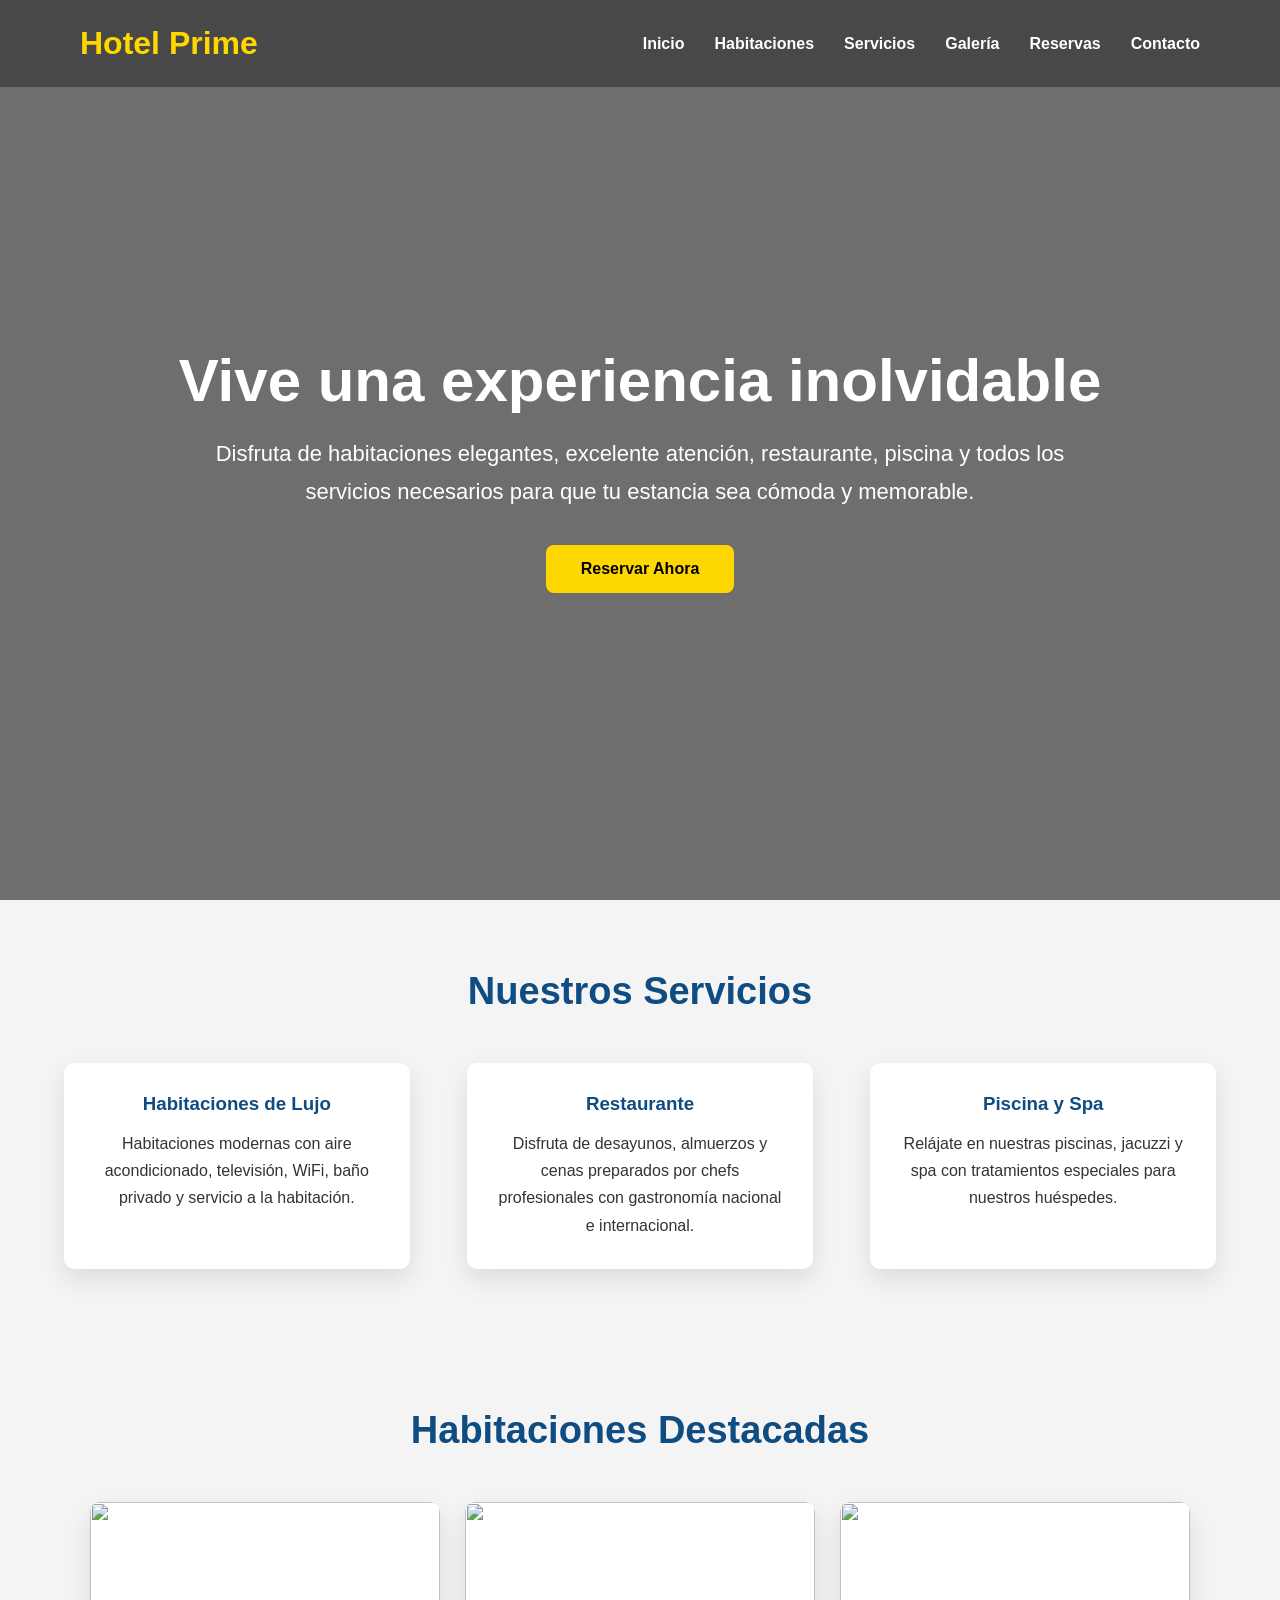
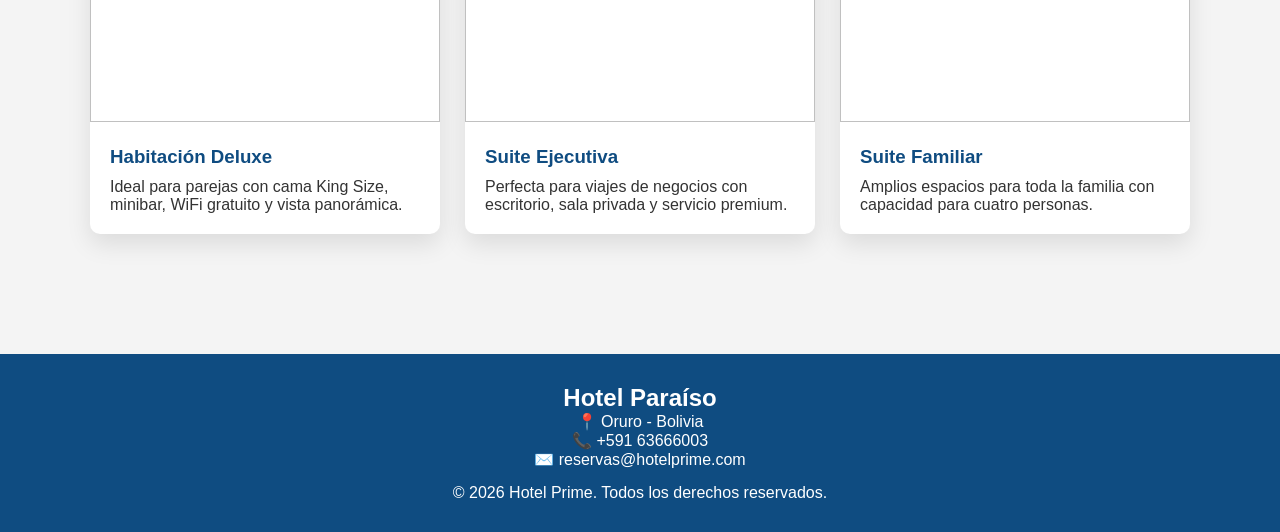
==== index.html @ 284d8686 "initial commit" ====
<!DOCTYPE html>
<html lang="es">
<head>
    <meta charset="UTF-8">
    <meta name="viewport" content="width=device-width, initial-scale=1.0">
    <title>Hotel Prime | Bienvenidos</title>

    <style>
        *{
            margin:0;
            padding:0;
            box-sizing:border-box;
            font-family:Arial, Helvetica, sans-serif;
        }

        body{
            background:#f4f4f4;
            color:#333;
        }

        header{
            background:linear-gradient(rgba(0,0,0,.55),rgba(0,0,0,.55)),
            url("https://images.unsplash.com/photo-1566073771259-6a8506099945?auto=format&fit=crop&w=1600&q=80");
            background-size:cover;
            background-position:center;
            height:100vh;
            color:white;
        }

        nav{
            display:flex;
            justify-content:space-between;
            align-items:center;
            padding:25px 80px;
            background:rgba(0,0,0,.35);
        }

        nav h1{
            font-size:32px;
            color:#FFD700;
        }

        nav ul{
            display:flex;
            list-style:none;
        }

        nav ul li{
            margin-left:30px;
        }

        nav ul li a{
            color:white;
            text-decoration:none;
            font-weight:bold;
            transition:.3s;
        }

        nav ul li a:hover{
            color:#FFD700;
        }

        .hero{
            height:85%;
            display:flex;
            justify-content:center;
            align-items:center;
            flex-direction:column;
            text-align:center;
            padding:20px;
        }

        .hero h2{
            font-size:60px;
            margin-bottom:20px;
        }

        .hero p{
            font-size:22px;
            width:70%;
            line-height:1.7;
            margin-bottom:35px;
        }

        .btn{
            padding:15px 35px;
            background:#FFD700;
            color:#000;
            text-decoration:none;
            border-radius:8px;
            font-weight:bold;
            transition:.3s;
        }

        .btn:hover{
            background:white;
        }

        section{
            width:90%;
            margin:auto;
            padding:70px 0;
        }

        .titulo{
            text-align:center;
            margin-bottom:50px;
            font-size:38px;
            color:#0f4c81;
        }

        .servicios{
            display:flex;
            justify-content:space-between;
            gap:25px;
            flex-wrap:wrap;
        }

        .card{
            background:white;
            width:30%;
            min-width:280px;
            border-radius:10px;
            box-shadow:0 10px 25px rgba(0,0,0,.1);
            padding:30px;
            text-align:center;
        }

        .card h3{
            margin-bottom:15px;
            color:#0f4c81;
        }

        .card p{
            line-height:1.7;
        }

        .habitaciones{
            display:flex;
            gap:25px;
            flex-wrap:wrap;
            justify-content:center;
        }

        .habitacion{
            width:350px;
            background:white;
            border-radius:10px;
            overflow:hidden;
            box-shadow:0 10px 25px rgba(0,0,0,.1);
        }

        .habitacion img{
            width:100%;
            height:220px;
            object-fit:cover;
        }

        .habitacion div{
            padding:20px;
        }

        .habitacion h3{
            margin-bottom:10px;
            color:#0f4c81;
        }

        footer{
            background:#0f4c81;
            color:white;
            text-align:center;
            padding:30px;
            margin-top:50px;
        }

        @media(max-width:768px){

            nav{
                flex-direction:column;
                padding:20px;
            }

            nav ul{
                margin-top:20px;
                flex-wrap:wrap;
                justify-content:center;
            }

            nav ul li{
                margin:10px;
            }

            .hero h2{
                font-size:40px;
            }

            .hero p{
                width:95%;
                font-size:18px;
            }

            .card{
                width:100%;
            }

        }

    </style>

</head>
<body>

<header>

<nav>

<h1>Hotel Prime</h1>

<ul>
<li><a href="#">Inicio</a></li>
<li><a href="#">Habitaciones</a></li>
<li><a href="#">Servicios</a></li>
<li><a href="#">Galería</a></li>
<li><a href="#">Reservas</a></li>
<li><a href="#">Contacto</a></li>
</ul>

</nav>

<div class="hero">

<h2>Vive una experiencia inolvidable</h2>

<p>
Disfruta de habitaciones elegantes, excelente atención, restaurante,
piscina y todos los servicios necesarios para que tu estancia sea
cómoda y memorable.
</p>

<a href="#" class="btn">Reservar Ahora</a>

</div>

</header>

<section>

<h2 class="titulo">Nuestros Servicios</h2>

<div class="servicios">

<div class="card">
<h3>Habitaciones de Lujo</h3>
<p>
Habitaciones modernas con aire acondicionado, televisión, WiFi,
baño privado y servicio a la habitación.
</p>
</div>

<div class="card">
<h3>Restaurante</h3>
<p>
Disfruta de desayunos, almuerzos y cenas preparados por chefs
profesionales con gastronomía nacional e internacional.
</p>
</div>

<div class="card">
<h3>Piscina y Spa</h3>
<p>
Relájate en nuestras piscinas, jacuzzi y spa con tratamientos
especiales para nuestros huéspedes.
</p>
</div>

</div>

</section>

<section>

<h2 class="titulo">Habitaciones Destacadas</h2>

<div class="habitaciones">

<div class="habitacion">

<img src="https://images.unsplash.com/photo-1505693416388-ac5ce068fe85?auto=format&fit=crop&w=800&q=80">

<div>

<h3>Habitación Deluxe</h3>

<p>
Ideal para parejas con cama King Size, minibar,
WiFi gratuito y vista panorámica.
</p>

</div>

</div>

<div class="habitacion">

<img src="https://images.unsplash.com/photo-1522708323590-d24dbb6b0267?auto=format&fit=crop&w=800&q=80">

<div>

<h3>Suite Ejecutiva</h3>

<p>
Perfecta para viajes de negocios con escritorio,
sala privada y servicio premium.
</p>

</div>

</div>

<div class="habitacion">

<img src="https://images.unsplash.com/photo-1566665797739-1674de7a421a?auto=format&fit=crop&w=800&q=80">

<div>

<h3>Suite Familiar</h3>

<p>
Amplios espacios para toda la familia con capacidad
para cuatro personas.
</p>

</div>

</div>

</div>

</section>

<footer>

<h2>Hotel Paraíso</h2>

<p>📍 Oruro - Bolivia</p>

<p>📞 +591 63666003</p>

<p>✉️ reservas@hotelprime.com</p>

<p style="margin-top:15px;">
© 2026 Hotel Prime. Todos los derechos reservados.
</p>

</footer>

</body>
</html>
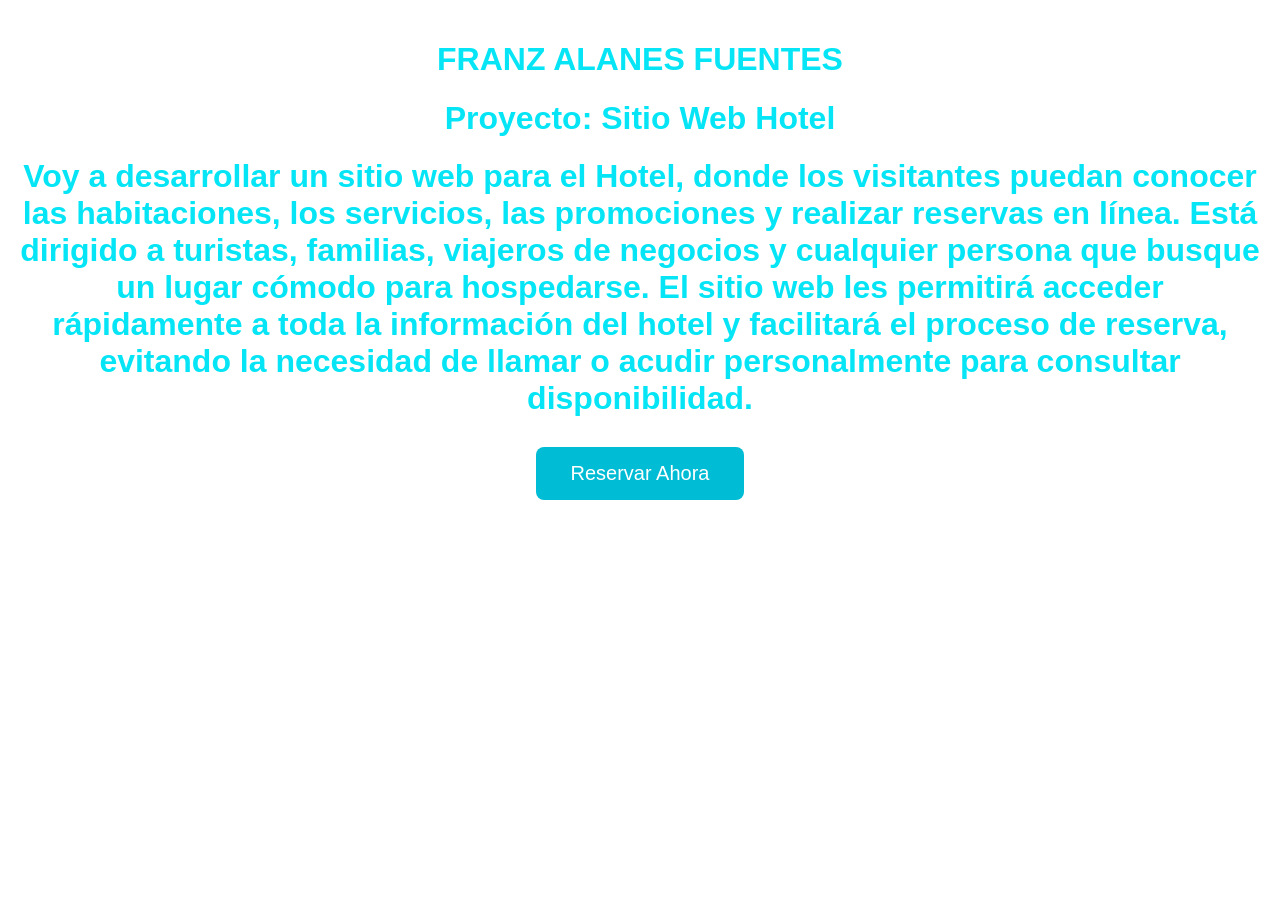
==== commit 17de4ebe: "Add files via upload" ====
--- a/index.html
+++ b/index.html
@@ -3,356 +3,66 @@
 <head>
     <meta charset="UTF-8">
     <meta name="viewport" content="width=device-width, initial-scale=1.0">
-    <title>Hotel Prime | Bienvenidos</title>
+    <title>Hotel</title>
 
     <style>
-        *{
-            margin:0;
-            padding:0;
-            box-sizing:border-box;
-            font-family:Arial, Helvetica, sans-serif;
+        body{
+            background-image: url("https://images.unsplash.com/photo-1566073771259-6a8506099945?auto=format&fit=crop&w=1600&q=80");
+            background-size: cover;
+            background-position: center;
+            background-repeat: no-repeat;
+            background-attachment: fixed;
+            color: white;
+            font-family: Arial, sans-serif;
+            margin: 0;
+            padding: 20px;
         }
 
-        body{
-            background:#f4f4f4;
-            color:#333;
+        h1{
+            color: rgb(6, 229, 245);
         }
 
-        header{
-            background:linear-gradient(rgba(0,0,0,.55),rgba(0,0,0,.55)),
-            url("https://images.unsplash.com/photo-1566073771259-6a8506099945?auto=format&fit=crop&w=1600&q=80");
-            background-size:cover;
-            background-position:center;
-            height:100vh;
-            color:white;
+        .contenedor-boton{
+            display: flex;
+            justify-content: center;
+            margin-top: 30px;
         }
 
-        nav{
-            display:flex;
-            justify-content:space-between;
-            align-items:center;
-            padding:25px 80px;
-            background:rgba(0,0,0,.35);
+        .boton{
+            background-color: #00bcd4;
+            color: white;
+            text-decoration: none;
+            padding: 15px 35px;
+            font-size: 20px;
+            border-radius: 8px;
+            transition: 0.3s;
         }
 
-        nav h1{
-            font-size:32px;
-            color:#FFD700;
+        .boton:hover{
+            background-color: #0097a7;
         }
+    </style>
+</head>
 
-        nav ul{
-            display:flex;
-            list-style:none;
-        }
-
-        nav ul li{
-            margin-left:30px;
-        }
-
-        nav ul li a{
-            color:white;
-            text-decoration:none;
-            font-weight:bold;
-            transition:.3s;
-        }
-
-        nav ul li a:hover{
-            color:#FFD700;
-        }
-
-        .hero{
-            height:85%;
-            display:flex;
-            justify-content:center;
-            align-items:center;
-            flex-direction:column;
-            text-align:center;
-            padding:20px;
-        }
-
-        .hero h2{
-            font-size:60px;
-            margin-bottom:20px;
-        }
-
-        .hero p{
-            font-size:22px;
-            width:70%;
-            line-height:1.7;
-            margin-bottom:35px;
-        }
-
-        .btn{
-            padding:15px 35px;
-            background:#FFD700;
-            color:#000;
-            text-decoration:none;
-            border-radius:8px;
-            font-weight:bold;
-            transition:.3s;
-        }
-
-        .btn:hover{
-            background:white;
-        }
-
-        section{
-            width:90%;
-            margin:auto;
-            padding:70px 0;
-        }
-
-        .titulo{
-            text-align:center;
-            margin-bottom:50px;
-            font-size:38px;
-            color:#0f4c81;
-        }
-
-        .servicios{
-            display:flex;
-            justify-content:space-between;
-            gap:25px;
-            flex-wrap:wrap;
-        }
-
-        .card{
-            background:white;
-            width:30%;
-            min-width:280px;
-            border-radius:10px;
-            box-shadow:0 10px 25px rgba(0,0,0,.1);
-            padding:30px;
-            text-align:center;
-        }
-
-        .card h3{
-            margin-bottom:15px;
-            color:#0f4c81;
-        }
-
-        .card p{
-            line-height:1.7;
-        }
-
-        .habitaciones{
-            display:flex;
-            gap:25px;
-            flex-wrap:wrap;
-            justify-content:center;
-        }
-
-        .habitacion{
-            width:350px;
-            background:white;
-            border-radius:10px;
-            overflow:hidden;
-            box-shadow:0 10px 25px rgba(0,0,0,.1);
-        }
-
-        .habitacion img{
-            width:100%;
-            height:220px;
-            object-fit:cover;
-        }
-
-        .habitacion div{
-            padding:20px;
-        }
-
-        .habitacion h3{
-            margin-bottom:10px;
-            color:#0f4c81;
-        }
-
-        footer{
-            background:#0f4c81;
-            color:white;
-            text-align:center;
-            padding:30px;
-            margin-top:50px;
-        }
-
-        @media(max-width:768px){
-
-            nav{
-                flex-direction:column;
-                padding:20px;
-            }
-
-            nav ul{
-                margin-top:20px;
-                flex-wrap:wrap;
-                justify-content:center;
-            }
-
-            nav ul li{
-                margin:10px;
-            }
-
-            .hero h2{
-                font-size:40px;
-            }
-
-            .hero p{
-                width:95%;
-                font-size:18px;
-            }
-
-            .card{
-                width:100%;
-            }
-
-        }
-
-    </style>
-
-</head>
 <body>
 
-<header>
+    <center><h1>FRANZ ALANES FUENTES</h1></center>
 
-<nav>
+    <center><h1>Proyecto: Sitio Web Hotel</h1></center>
 
-<h1>Hotel Prime</h1>
+    <center>
+        <h1>
+            Voy a desarrollar un sitio web para el Hotel, donde los visitantes puedan conocer las habitaciones,
+            los servicios, las promociones y realizar reservas en línea. Está dirigido a turistas, familias,
+            viajeros de negocios y cualquier persona que busque un lugar cómodo para hospedarse.
+            El sitio web les permitirá acceder rápidamente a toda la información del hotel y facilitará el proceso
+            de reserva, evitando la necesidad de llamar o acudir personalmente para consultar disponibilidad.
+        </h1>
+    </center>
 
-<ul>
-<li><a href="#">Inicio</a></li>
-<li><a href="#">Habitaciones</a></li>
-<li><a href="#">Servicios</a></li>
-<li><a href="#">Galería</a></li>
-<li><a href="#">Reservas</a></li>
-<li><a href="#">Contacto</a></li>
-</ul>
-
-</nav>
-
-<div class="hero">
-
-<h2>Vive una experiencia inolvidable</h2>
-
-<p>
-Disfruta de habitaciones elegantes, excelente atención, restaurante,
-piscina y todos los servicios necesarios para que tu estancia sea
-cómoda y memorable.
-</p>
-
-<a href="#" class="btn">Reservar Ahora</a>
-
-</div>
-
-</header>
-
-<section>
-
-<h2 class="titulo">Nuestros Servicios</h2>
-
-<div class="servicios">
-
-<div class="card">
-<h3>Habitaciones de Lujo</h3>
-<p>
-Habitaciones modernas con aire acondicionado, televisión, WiFi,
-baño privado y servicio a la habitación.
-</p>
-</div>
-
-<div class="card">
-<h3>Restaurante</h3>
-<p>
-Disfruta de desayunos, almuerzos y cenas preparados por chefs
-profesionales con gastronomía nacional e internacional.
-</p>
-</div>
-
-<div class="card">
-<h3>Piscina y Spa</h3>
-<p>
-Relájate en nuestras piscinas, jacuzzi y spa con tratamientos
-especiales para nuestros huéspedes.
-</p>
-</div>
-
-</div>
-
-</section>
-
-<section>
-
-<h2 class="titulo">Habitaciones Destacadas</h2>
-
-<div class="habitaciones">
-
-<div class="habitacion">
-
-<img src="https://images.unsplash.com/photo-1505693416388-ac5ce068fe85?auto=format&fit=crop&w=800&q=80">
-
-<div>
-
-<h3>Habitación Deluxe</h3>
-
-<p>
-Ideal para parejas con cama King Size, minibar,
-WiFi gratuito y vista panorámica.
-</p>
-
-</div>
-
-</div>
-
-<div class="habitacion">
-
-<img src="https://images.unsplash.com/photo-1522708323590-d24dbb6b0267?auto=format&fit=crop&w=800&q=80">
-
-<div>
-
-<h3>Suite Ejecutiva</h3>
-
-<p>
-Perfecta para viajes de negocios con escritorio,
-sala privada y servicio premium.
-</p>
-
-</div>
-
-</div>
-
-<div class="habitacion">
-
-<img src="https://images.unsplash.com/photo-1566665797739-1674de7a421a?auto=format&fit=crop&w=800&q=80">
-
-<div>
-
-<h3>Suite Familiar</h3>
-
-<p>
-Amplios espacios para toda la familia con capacidad
-para cuatro personas.
-</p>
-
-</div>
-
-</div>
-
-</div>
-
-</section>
-
-<footer>
-
-<h2>Hotel Paraíso</h2>
-
-<p>📍 Oruro - Bolivia</p>
-
-<p>📞 +591 63666003</p>
-
-<p>✉️ reservas@hotelprime.com</p>
-
-<p style="margin-top:15px;">
-© 2026 Hotel Prime. Todos los derechos reservados.
-</p>
-
-</footer>
+    <div class="contenedor-boton">
+        <a href="#" class="boton">Reservar Ahora</a>
+    </div>
 
 </body>
 </html>
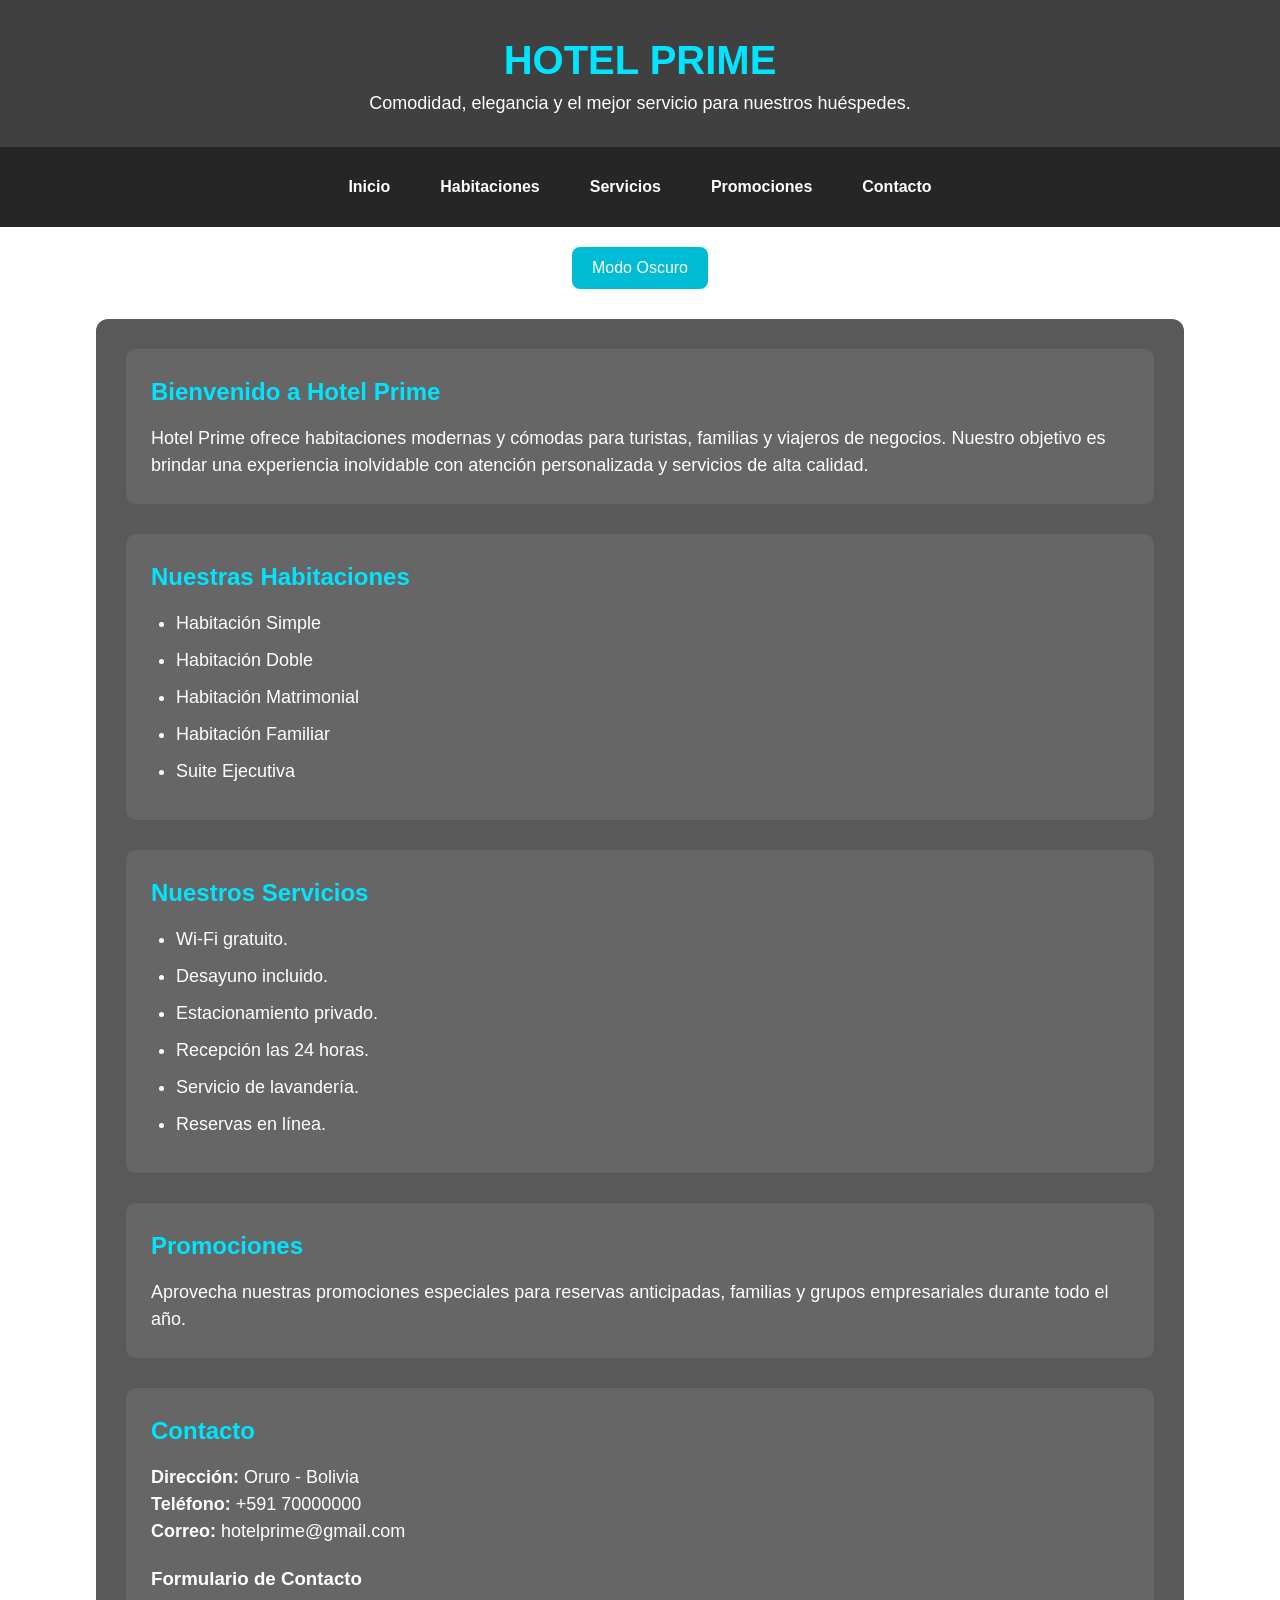
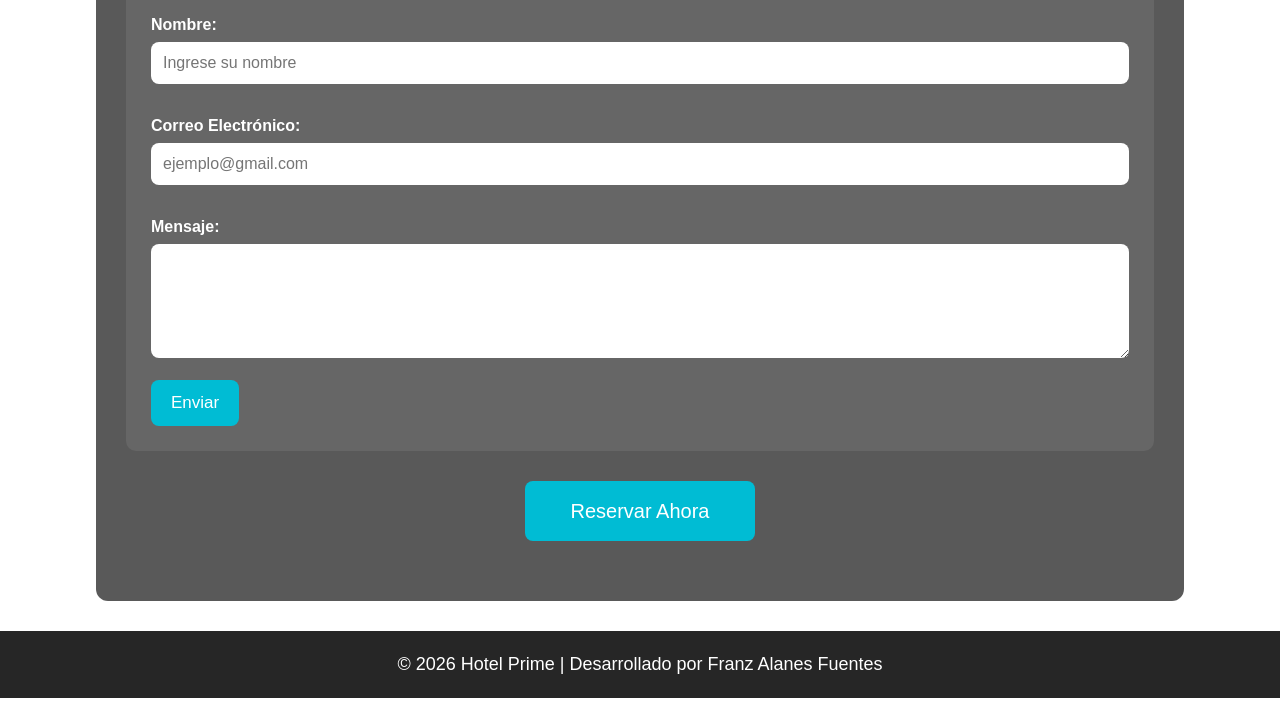
==== commit 86230d8a: "Add files via upload" ====
--- a/index.html
+++ b/index.html
@@ -2,67 +2,116 @@
 <html lang="es">
 <head>
     <meta charset="UTF-8">
-    <meta name="viewport" content="width=device-width, initial-scale=1.0">
-    <title>Hotel</title>
-
-    <style>
-        body{
-            background-image: url("https://images.unsplash.com/photo-1566073771259-6a8506099945?auto=format&fit=crop&w=1600&q=80");
-            background-size: cover;
-            background-position: center;
-            background-repeat: no-repeat;
-            background-attachment: fixed;
-            color: white;
-            font-family: Arial, sans-serif;
-            margin: 0;
-            padding: 20px;
-        }
-
-        h1{
-            color: rgb(6, 229, 245);
-        }
-
-        .contenedor-boton{
-            display: flex;
-            justify-content: center;
-            margin-top: 30px;
-        }
-
-        .boton{
-            background-color: #00bcd4;
-            color: white;
-            text-decoration: none;
-            padding: 15px 35px;
-            font-size: 20px;
-            border-radius: 8px;
-            transition: 0.3s;
-        }
-
-        .boton:hover{
-            background-color: #0097a7;
-        }
-    </style>
+    <meta name="viewport" content="width=device-width, initial-scale=1">
+    <title>Hotel Prime</title>
+    <link rel="stylesheet" href="styles.css">
 </head>
-
 <body>
-
-    <center><h1>FRANZ ALANES FUENTES</h1></center>
-
-    <center><h1>Proyecto: Sitio Web Hotel</h1></center>
-
-    <center>
-        <h1>
-            Voy a desarrollar un sitio web para el Hotel, donde los visitantes puedan conocer las habitaciones,
-            los servicios, las promociones y realizar reservas en línea. Está dirigido a turistas, familias,
-            viajeros de negocios y cualquier persona que busque un lugar cómodo para hospedarse.
-            El sitio web les permitirá acceder rápidamente a toda la información del hotel y facilitará el proceso
-            de reserva, evitando la necesidad de llamar o acudir personalmente para consultar disponibilidad.
-        </h1>
-    </center>
-
-    <div class="contenedor-boton">
-        <a href="#" class="boton">Reservar Ahora</a>
-    </div>
-
+<header>
+    <h1>HOTEL PRIME</h1>
+    <p>Comodidad, elegancia y el mejor servicio para nuestros huéspedes.</p>
+</header>
+<nav>
+    <a href="#inicio">Inicio</a>
+    <a href="#habitaciones">Habitaciones</a>
+    <a href="#servicios">Servicios</a>
+    <a href="#promociones">Promociones</a>
+    <a href="#contacto">Contacto</a>
+</nav>
+<button id="btn-tema" class="btn-tema">
+    Modo Oscuro
+</button>
+<main>
+<section id="inicio">
+    <h2>Bienvenido a Hotel Prime</h2>
+    <p>
+        Hotel Prime ofrece habitaciones modernas y cómodas para turistas,
+        familias y viajeros de negocios. Nuestro objetivo es brindar una
+        experiencia inolvidable con atención personalizada y servicios
+        de alta calidad.
+    </p>
+</section>
+<section id="habitaciones">
+    <h2>Nuestras Habitaciones</h2>
+    <ul>
+        <li>Habitación Simple</li>
+        <li>Habitación Doble</li>
+        <li>Habitación Matrimonial</li>
+        <li>Habitación Familiar</li>
+        <li>Suite Ejecutiva</li>
+    </ul>
+</section>
+<section id="servicios">
+    <h2>Nuestros Servicios</h2>
+    <ul>
+        <li>Wi-Fi gratuito.</li>
+        <li>Desayuno incluido.</li>
+        <li>Estacionamiento privado.</li>
+        <li>Recepción las 24 horas.</li>
+        <li>Servicio de lavandería.</li>
+        <li>Reservas en línea.</li>
+    </ul>
+</section>
+<section id="promociones">
+    <h2>Promociones</h2>
+    <p>
+        Aprovecha nuestras promociones especiales para reservas anticipadas,
+        familias y grupos empresariales durante todo el año.
+    </p>
+</section>
+<section id="contacto">
+    <h2>Contacto</h2>
+    <p>
+        <strong>Dirección:</strong> Oruro - Bolivia
+    </p>
+    <p>
+        <strong>Teléfono:</strong> +591 70000000
+    </p>
+    <p>
+        <strong>Correo:</strong> hotelprime@gmail.com
+    </p>
+    <h3>Formulario de Contacto</h3>
+    <form>
+        <label for="nombre">
+            Nombre:
+        </label>
+        <input 
+        type="text" 
+        id="nombre"
+        name="nombre"
+        placeholder="Ingrese su nombre">
+        <label for="correo">
+            Correo Electrónico:
+        </label>
+        <input 
+        type="email"
+        id="correo"
+        name="correo"
+        placeholder="ejemplo@gmail.com"
+        required>
+        <label for="mensaje">
+            Mensaje:
+        </label>
+        <textarea
+        id="mensaje"
+        name="mensaje"
+        rows="5"
+        placeholder="Escriba su mensaje">
+        </textarea>
+        <button type="submit">
+            Enviar
+        </button>
+    </form>
+</section>
+<a href="#" class="boton">
+    Reservar Ahora
+</a>
+</main>
+<footer>
+    <p>
+        © 2026 Hotel Prime | Desarrollado por Franz Alanes Fuentes
+    </p>
+</footer>
+<script src="script.js"></script>
 </body>
 </html>
--- a/styles.css
+++ b/styles.css
@@ -0,0 +1,200 @@
+*{
+    margin:0;
+    padding:0;
+    box-sizing:border-box;
+}
+body{
+    background-image:url("https://images.unsplash.com/photo-1566073771259-6a8506099945?auto=format&fit=crop&w=1600&q=80");
+    background-size:cover;
+    background-position:center;
+    background-attachment:fixed;
+    color:white;
+    font-family:Arial, Helvetica, sans-serif;
+    font-size:16px;
+    line-height:1.5;
+}
+header{
+    background:rgba(0,0,0,0.75);
+    text-align:center;
+    padding:30px;
+}
+header h1{
+    color:#00e5ff;
+    font-size:40px;
+}
+header p{
+    font-size:18px;
+}
+nav{
+    display:flex;
+    justify-content:center;
+    align-items:center;
+    gap:20px;
+    flex-wrap:wrap;
+    background:rgba(0,0,0,0.85);
+    padding:18px;
+}
+nav a{
+    display:block;
+    color:white;
+    text-decoration:none;
+    padding:10px 15px;
+    border-radius:8px;
+    font-weight:bold;
+    transition:0.3s;
+}
+nav a:hover{
+    background:#00bcd4;
+}
+.btn-tema{
+    display:block;
+    margin:20px auto;
+    padding:12px 20px;
+    background:#00bcd4;
+    color:white;
+    border:none;
+    border-radius:8px;
+    cursor:pointer;
+    font-size:16px;
+}
+.btn-tema:hover{
+    background:#0097a7;
+}
+main{
+    width:85%;
+    margin:30px auto;
+    padding:30px;
+    background:rgba(0,0,0,0.65);
+    border-radius:12px;
+}
+section{
+    background:rgba(255,255,255,0.08);
+    margin-bottom:30px;
+    padding:25px;
+    border-radius:10px;
+}
+h2{
+    color:#00e5ff;
+    margin-bottom:15px;
+}
+h3{
+    margin-top:20px;
+    margin-bottom:15px;
+}
+p{
+    font-size:18px;
+}
+ul{
+    margin-left:25px;
+}
+li{
+    margin-bottom:10px;
+    font-size:18px;
+}
+form{
+    margin-top:20px;
+}
+label{
+    display:block;
+    margin-top:15px;
+    margin-bottom:5px;
+    font-weight:bold;
+}
+input,
+textarea{
+    width:100%;
+    padding:12px;
+    border:none;
+    border-radius:8px;
+    font-size:16px;
+    margin-bottom:15px;
+}
+textarea{
+    resize:vertical;
+}
+button{
+    background:#00bcd4;
+    color:white;
+    border:none;
+    padding:13px 20px;
+    border-radius:8px;
+    cursor:pointer;
+    font-size:17px;
+}
+button:hover{
+    background:#0097a7;
+}
+.boton{
+    display:block;
+    width:230px;
+    margin:30px auto;
+    padding:15px;
+    text-align:center;
+    text-decoration:none;
+    color:white;
+    background:#00bcd4;
+    border-radius:8px;
+    font-size:20px;
+}
+.boton:hover{
+    background:#0097a7;
+}
+footer{
+    background:rgba(0,0,0,0.85);
+    text-align:center;
+    padding:20px;
+}
+.oscuro{
+    background:#111;
+    color:white;
+}
+.oscuro header,
+.oscuro nav,
+.oscuro footer,
+.oscuro main{
+    background:#1c1c1c;
+}
+.oscuro section{
+    background:#2b2b2b;
+}
+.oscuro input,
+.oscuro textarea{
+    background:#444;
+    color:white;
+}
+@media(max-width:600px){
+    header{
+        padding:20px;
+    }
+    header h1{
+        font-size:28px;
+    }
+    nav{
+        flex-direction:column;
+        gap:10px;
+    }
+    nav a{
+        width:100%;
+        text-align:center;
+    }
+    main{
+        width:95%;
+        padding:15px;
+    }
+    section{
+        padding:15px;
+        margin-bottom:20px;
+    }
+    p,
+    li{
+        font-size:16px;
+    }
+    input,
+    textarea,
+    button{
+        width:100%;
+    }
+    .boton{
+        width:100%;
+    }
+}
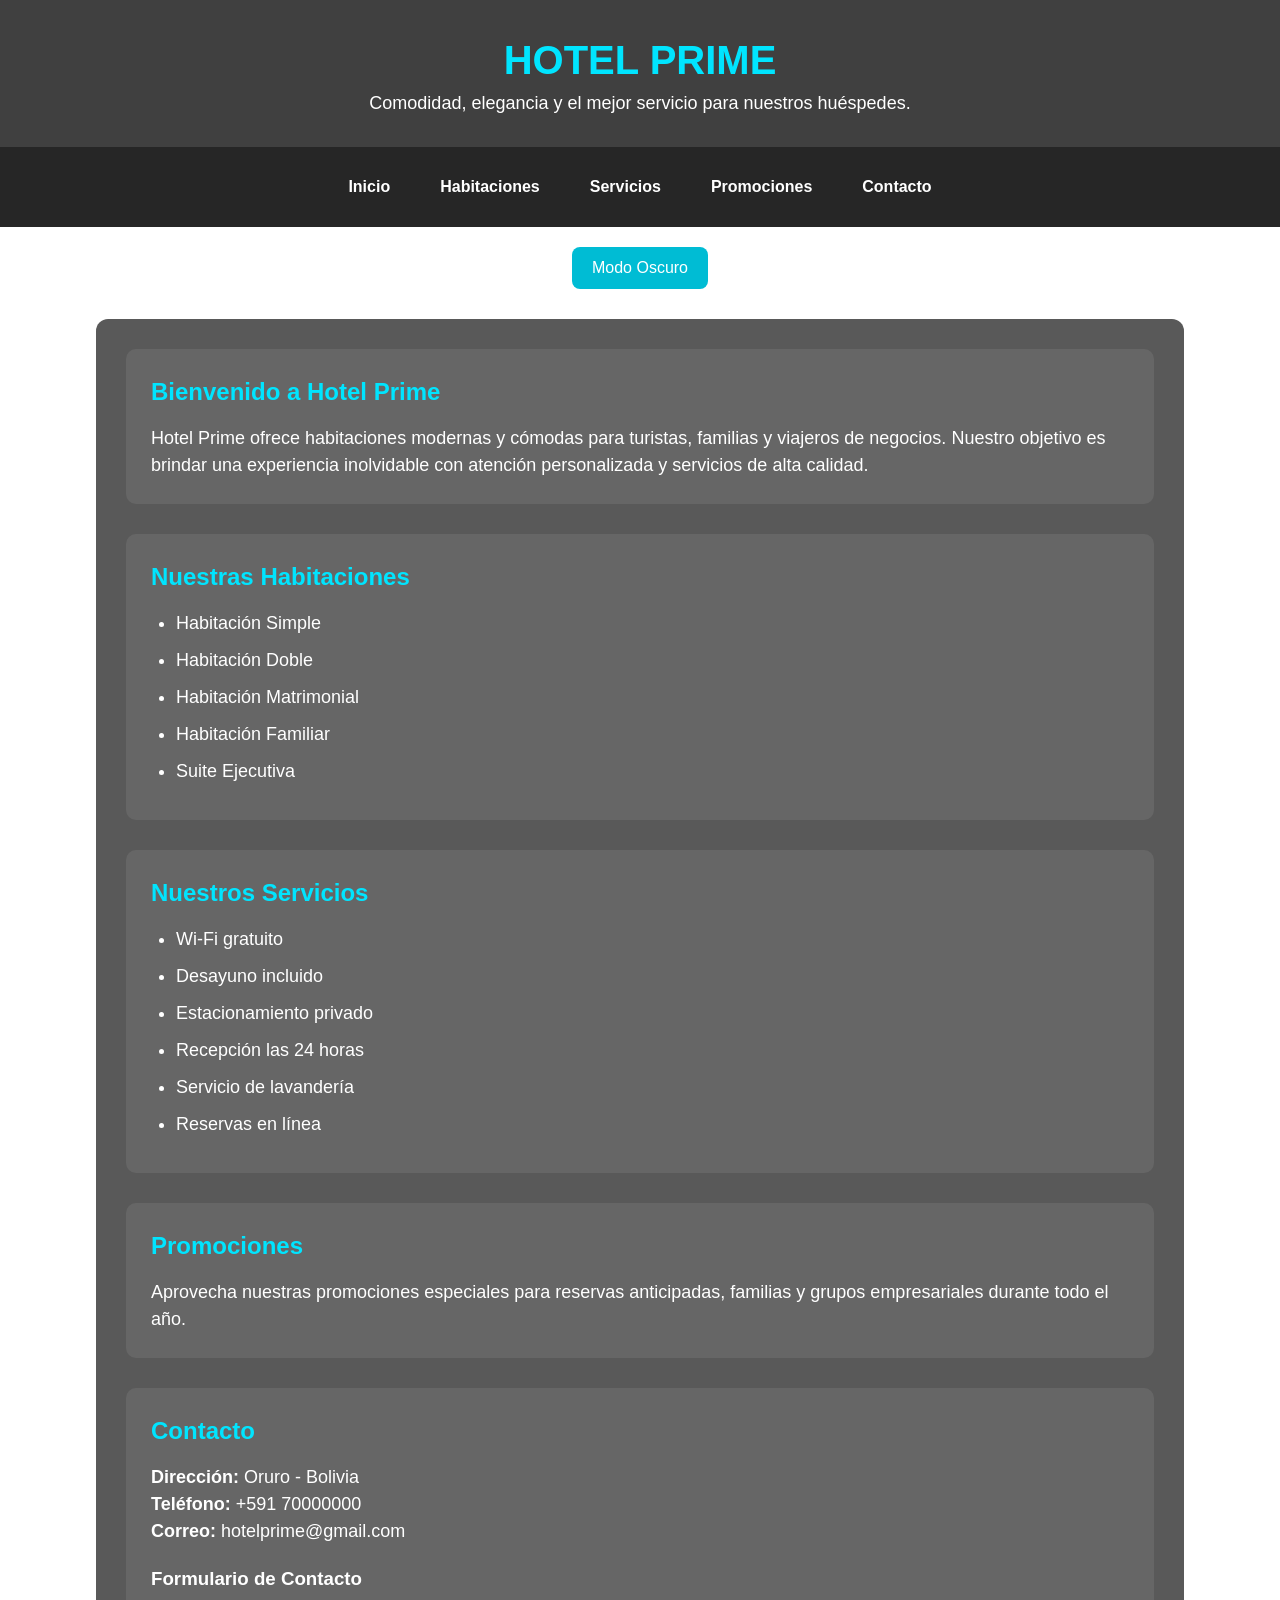
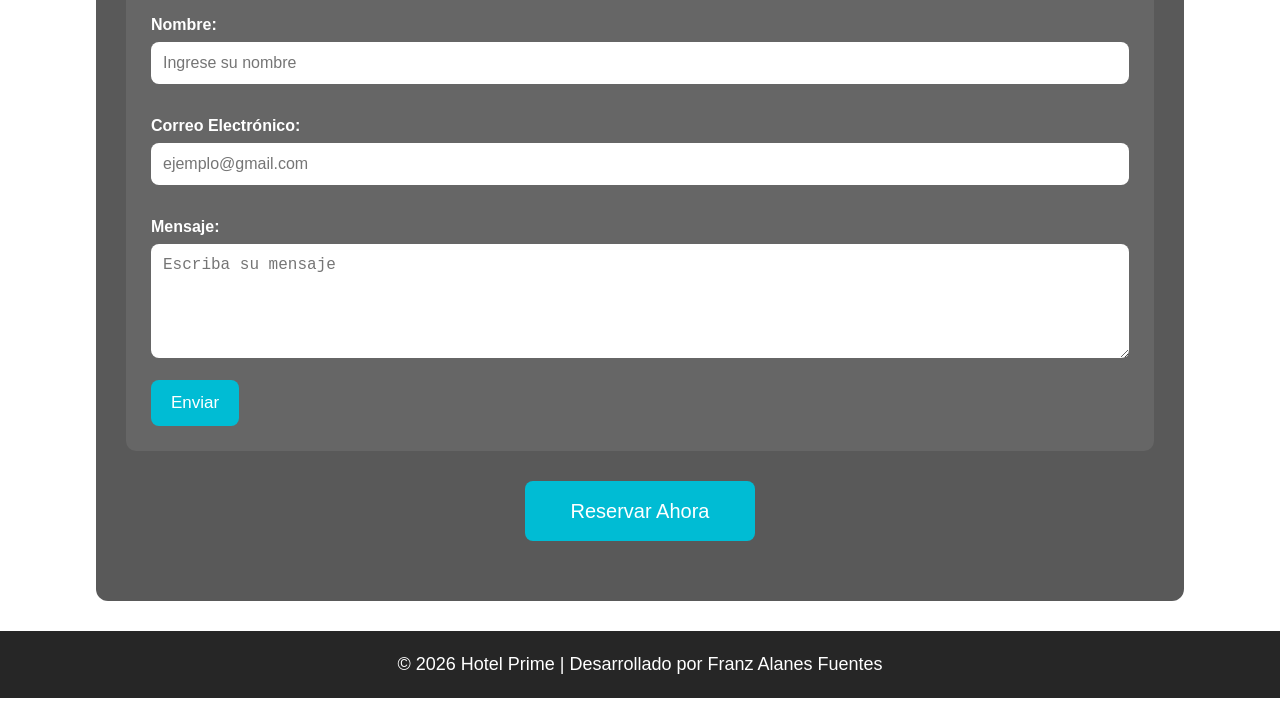
==== commit 66154f92: "Add files via upload" ====
--- a/index.html
+++ b/index.html
@@ -2,7 +2,7 @@
 <html lang="es">
 <head>
     <meta charset="UTF-8">
-    <meta name="viewport" content="width=device-width, initial-scale=1">
+    <meta name="viewport" content="width=device-width, initial-scale=1.0">
     <title>Hotel Prime</title>
     <link rel="stylesheet" href="styles.css">
 </head>
@@ -19,7 +19,7 @@
     <a href="#contacto">Contacto</a>
 </nav>
 <button id="btn-tema" class="btn-tema">
-    Modo Oscuro
+     Modo Oscuro
 </button>
 <main>
 <section id="inicio">
@@ -44,12 +44,12 @@
 <section id="servicios">
     <h2>Nuestros Servicios</h2>
     <ul>
-        <li>Wi-Fi gratuito.</li>
-        <li>Desayuno incluido.</li>
-        <li>Estacionamiento privado.</li>
-        <li>Recepción las 24 horas.</li>
-        <li>Servicio de lavandería.</li>
-        <li>Reservas en línea.</li>
+        <li>Wi-Fi gratuito</li>
+        <li>Desayuno incluido</li>
+        <li>Estacionamiento privado</li>
+        <li>Recepción las 24 horas</li>
+        <li>Servicio de lavandería</li>
+        <li>Reservas en línea</li>
     </ul>
 </section>
 <section id="promociones">
@@ -61,46 +61,33 @@
 </section>
 <section id="contacto">
     <h2>Contacto</h2>
-    <p>
-        <strong>Dirección:</strong> Oruro - Bolivia
-    </p>
-    <p>
-        <strong>Teléfono:</strong> +591 70000000
-    </p>
-    <p>
-        <strong>Correo:</strong> hotelprime@gmail.com
-    </p>
+    <p><strong>Dirección:</strong> Oruro - Bolivia</p>
+    <p><strong>Teléfono:</strong> +591 70000000</p>
+    <p><strong>Correo:</strong> hotelprime@gmail.com</p>
     <h3>Formulario de Contacto</h3>
-    <form>
-        <label for="nombre">
-            Nombre:
-        </label>
-        <input 
-        type="text" 
-        id="nombre"
-        name="nombre"
-        placeholder="Ingrese su nombre">
-        <label for="correo">
-            Correo Electrónico:
-        </label>
-        <input 
-        type="email"
-        id="correo"
-        name="correo"
-        placeholder="ejemplo@gmail.com"
-        required>
-        <label for="mensaje">
-            Mensaje:
-        </label>
+    <form id="form-contacto">
+        <label for="nombre">Nombre:</label>
+        <input
+            type="text"
+            id="nombre"
+            name="nombre"
+            placeholder="Ingrese su nombre">
+        <label for="correo">Correo Electrónico:</label>
+        <input
+            type="email"
+            id="correo"
+            name="correo"
+            placeholder="ejemplo@gmail.com">
+        <label for="mensaje">Mensaje:</label>
         <textarea
-        id="mensaje"
-        name="mensaje"
-        rows="5"
-        placeholder="Escriba su mensaje">
-        </textarea>
+            id="mensaje"
+            name="mensaje"
+            rows="5"
+            placeholder="Escriba su mensaje"></textarea>
         <button type="submit">
             Enviar
         </button>
+        <p id="respuesta"></p>
     </form>
 </section>
 <a href="#" class="boton">
--- a/styles.css
+++ b/styles.css
@@ -197,4 +197,18 @@
     .boton{
         width:100%;
     }
+    .oscuro{
+    background-color:#222;
+    color:white;
+}
+.error{
+    color:red;
+}
+.exito{
+    color:green;
+}
+.oscuro{
+    background:#222;
+    color:white;
+}
 }
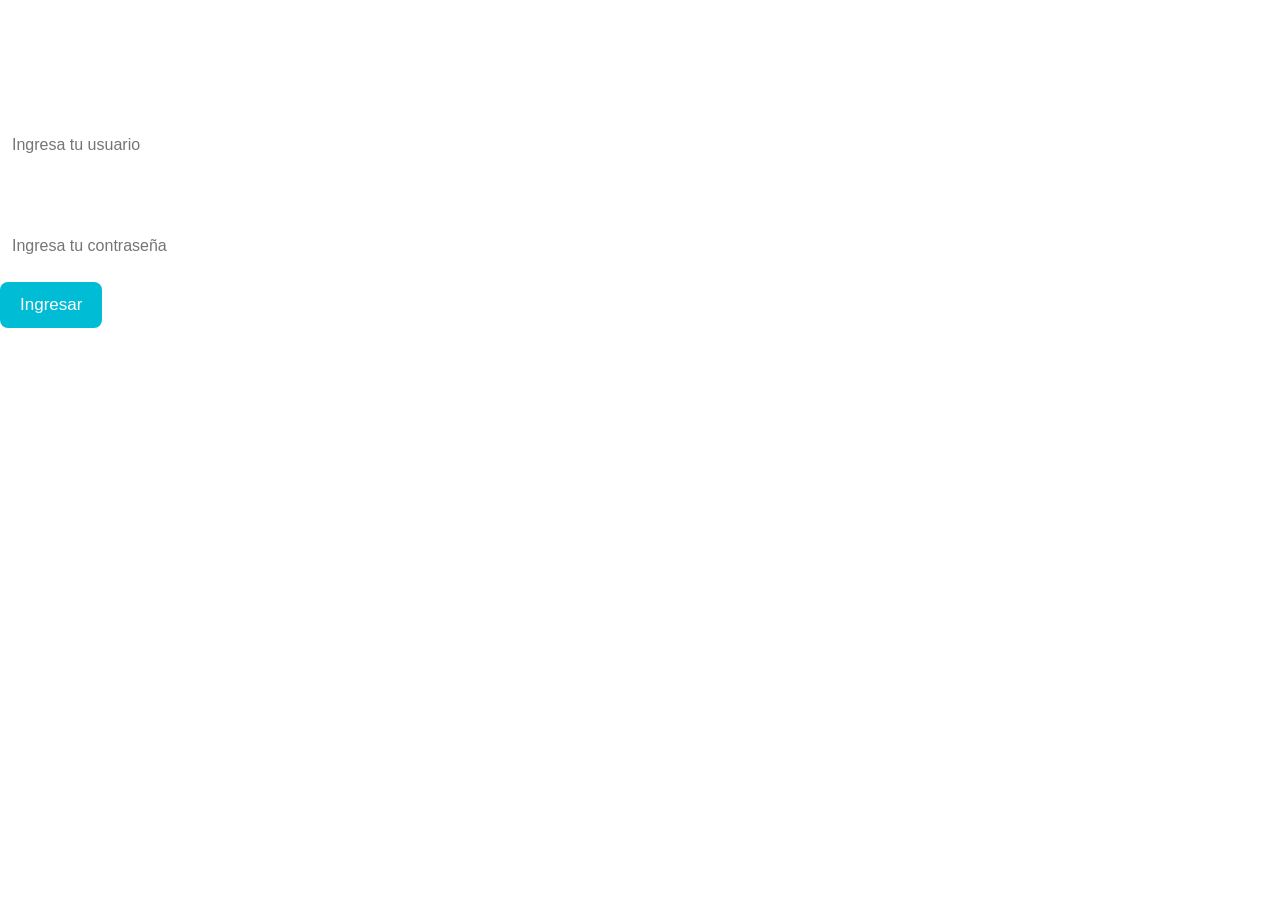
==== commit f0f7bb20: "Add files via upload" ====
--- a/index.html
+++ b/index.html
@@ -3,102 +3,43 @@
 <head>
     <meta charset="UTF-8">
     <meta name="viewport" content="width=device-width, initial-scale=1.0">
-    <title>Hotel Prime</title>
+    <title>Iniciar Sesión</title>
+
     <link rel="stylesheet" href="styles.css">
 </head>
+
 <body>
-<header>
-    <h1>HOTEL PRIME</h1>
-    <p>Comodidad, elegancia y el mejor servicio para nuestros huéspedes.</p>
-</header>
-<nav>
-    <a href="#inicio">Inicio</a>
-    <a href="#habitaciones">Habitaciones</a>
-    <a href="#servicios">Servicios</a>
-    <a href="#promociones">Promociones</a>
-    <a href="#contacto">Contacto</a>
-</nav>
-<button id="btn-tema" class="btn-tema">
-     Modo Oscuro
-</button>
-<main>
-<section id="inicio">
-    <h2>Bienvenido a Hotel Prime</h2>
-    <p>
-        Hotel Prime ofrece habitaciones modernas y cómodas para turistas,
-        familias y viajeros de negocios. Nuestro objetivo es brindar una
-        experiencia inolvidable con atención personalizada y servicios
-        de alta calidad.
-    </p>
-</section>
-<section id="habitaciones">
-    <h2>Nuestras Habitaciones</h2>
-    <ul>
-        <li>Habitación Simple</li>
-        <li>Habitación Doble</li>
-        <li>Habitación Matrimonial</li>
-        <li>Habitación Familiar</li>
-        <li>Suite Ejecutiva</li>
-    </ul>
-</section>
-<section id="servicios">
-    <h2>Nuestros Servicios</h2>
-    <ul>
-        <li>Wi-Fi gratuito</li>
-        <li>Desayuno incluido</li>
-        <li>Estacionamiento privado</li>
-        <li>Recepción las 24 horas</li>
-        <li>Servicio de lavandería</li>
-        <li>Reservas en línea</li>
-    </ul>
-</section>
-<section id="promociones">
-    <h2>Promociones</h2>
-    <p>
-        Aprovecha nuestras promociones especiales para reservas anticipadas,
-        familias y grupos empresariales durante todo el año.
-    </p>
-</section>
-<section id="contacto">
-    <h2>Contacto</h2>
-    <p><strong>Dirección:</strong> Oruro - Bolivia</p>
-    <p><strong>Teléfono:</strong> +591 70000000</p>
-    <p><strong>Correo:</strong> hotelprime@gmail.com</p>
-    <h3>Formulario de Contacto</h3>
-    <form id="form-contacto">
-        <label for="nombre">Nombre:</label>
-        <input
-            type="text"
-            id="nombre"
-            name="nombre"
-            placeholder="Ingrese su nombre">
-        <label for="correo">Correo Electrónico:</label>
-        <input
-            type="email"
-            id="correo"
-            name="correo"
-            placeholder="ejemplo@gmail.com">
-        <label for="mensaje">Mensaje:</label>
-        <textarea
-            id="mensaje"
-            name="mensaje"
-            rows="5"
-            placeholder="Escriba su mensaje"></textarea>
-        <button type="submit">
-            Enviar
-        </button>
-        <p id="respuesta"></p>
-    </form>
-</section>
-<a href="#" class="boton">
-    Reservar Ahora
-</a>
-</main>
-<footer>
-    <p>
-        © 2026 Hotel Prime | Desarrollado por Franz Alanes Fuentes
-    </p>
-</footer>
-<script src="script.js"></script>
+
+    <div class="login-container">
+
+        <div class="login-box">
+
+            <h1>Iniciar Sesión</h1>
+            <p>Ingresa tus datos para continuar</p>
+
+            <form id="loginForm">
+
+                <div class="input-group">
+                    <label for="usuario">Usuario</label>
+                    <input type="text" id="usuario" placeholder="Ingresa tu usuario" required>
+                </div>
+
+                <div class="input-group">
+                    <label for="password">Contraseña</label>
+                    <input type="password" id="password" placeholder="Ingresa tu contraseña" required>
+                </div>
+
+                <button type="submit">Ingresar</button>
+
+                <p id="mensaje"></p>
+
+            </form>
+
+        </div>
+
+    </div>
+
+    <script src="script.js"></script>
+
 </body>
 </html>
